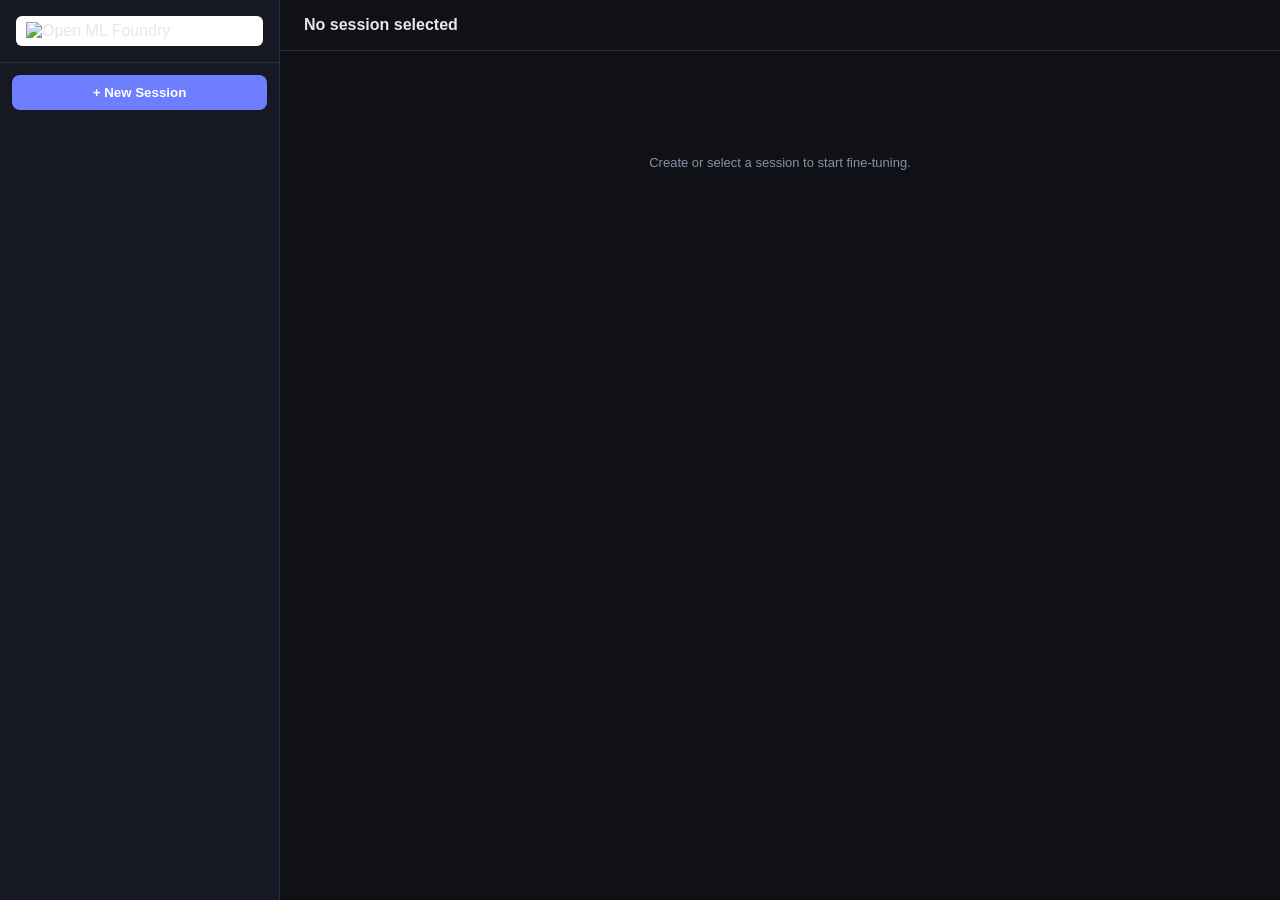
==== serving/static/sessions_chat.html @ d777f278 "init project open ml foundry" ====
<!DOCTYPE html>
<html lang="en">
<head>
<meta charset="UTF-8">
<title>Open ML Foundry — Sessions</title>
<link rel="icon" type="image/png" href="/favicon.ico">
<style>
  :root {
    --bg: #0f1117; --panel: #161923; --panel-2: #1e2230; --border: #2a2f40;
    --text: #e6e8ee; --muted: #8b90a3; --accent: #6d7fff; --user: #2a3a5c;
    --assistant: #1e2230; --system: #262b3d; --error: #5c2a2a; --success: #2a5c3a;
  }
  * { box-sizing: border-box; }
  body { margin: 0; font-family: -apple-system, BlinkMacSystemFont, "Segoe UI", sans-serif;
         background: var(--bg); color: var(--text); height: 100vh; display: flex; }

  /* Sidebar */
  #sidebar { width: 280px; background: var(--panel); border-right: 1px solid var(--border);
             display: flex; flex-direction: column; }
  #sidebar-logo { padding: 16px; margin: 0; border-bottom: 1px solid var(--border); }
  #sidebar-logo img { display: block; width: 100%; background: #fff; border-radius: 6px; padding: 6px 10px; }
  #new-session-btn { margin: 12px; padding: 10px; background: var(--accent); color: white;
                      border: none; border-radius: 8px; cursor: pointer; font-weight: 600; }
  #session-list { flex: 1; overflow-y: auto; padding: 0 8px; }
  .session-item { padding: 10px 12px; border-radius: 8px; margin-bottom: 4px; cursor: pointer;
                   font-size: 13px; }
  .session-item:hover { background: var(--panel-2); }
  .session-item.active { background: var(--panel-2); border: 1px solid var(--accent); }
  .session-item .name { font-weight: 600; }
  .session-item .meta { color: var(--muted); font-size: 11px; margin-top: 2px; }
  .status-badge { display: inline-block; padding: 1px 6px; border-radius: 4px; font-size: 10px;
                   text-transform: uppercase; }
  .status-idle { background: #333; } .status-training { background: #5c4a2a; }
  .status-completed { background: var(--success); } .status-error { background: var(--error); }

  /* Main */
  #main { flex: 1; display: flex; flex-direction: column; }
  #chat-header { padding: 16px 24px; border-bottom: 1px solid var(--border);
                 display: flex; justify-content: space-between; align-items: center; }
  #chat-header .title { font-weight: 600; }
  #chat-header .subtitle { color: var(--muted); font-size: 12px; }
  #transcript { flex: 1; overflow-y: auto; padding: 24px; display: flex; flex-direction: column; gap: 12px; }
  .bubble { max-width: 70%; padding: 12px 16px; border-radius: 12px; font-size: 13px; line-height: 1.5; }
  .bubble.user { align-self: flex-end; background: var(--user); }
  .bubble.assistant { align-self: flex-start; background: var(--assistant); border: 1px solid var(--border); }
  .bubble.system { align-self: center; background: var(--system); font-size: 11px; color: var(--muted); }
  .bubble .label { font-size: 10px; text-transform: uppercase; color: var(--muted); margin-bottom: 4px; }
  .bubble pre { white-space: pre-wrap; margin: 4px 0 0; font-family: monospace; font-size: 12px; }
  .bubble .warning { color: #e0a030; margin-top: 6px; font-size: 11px; }
  .empty-state { color: var(--muted); text-align: center; margin-top: 80px; font-size: 13px; }

  /* Input area */
  #input-area { border-top: 1px solid var(--border); padding: 16px 24px; }
  .tabs { display: flex; gap: 8px; margin-bottom: 10px; }
  .tab { padding: 6px 14px; border-radius: 6px; cursor: pointer; font-size: 12px; background: var(--panel-2); }
  .tab.active { background: var(--accent); color: white; }
  .form-row { display: flex; gap: 8px; margin-bottom: 8px; }
  input, textarea, select { background: var(--panel-2); border: 1px solid var(--border); color: var(--text);
         border-radius: 6px; padding: 8px 10px; font-size: 13px; }
  input[type=text], textarea { flex: 1; }
  textarea { resize: none; height: 40px; font-family: inherit; }
  button.primary { background: var(--accent); color: white; border: none; border-radius: 6px;
                    padding: 8px 18px; cursor: pointer; font-weight: 600; }
  button.primary:disabled { opacity: 0.5; cursor: not-allowed; }
  label.small { font-size: 11px; color: var(--muted); display: block; margin-bottom: 2px; }

  /* New session modal */
  #modal-overlay { position: fixed; inset: 0; background: rgba(0,0,0,0.6); display: none;
                    align-items: center; justify-content: center; z-index: 10; }
  #modal { background: var(--panel); border: 1px solid var(--border); border-radius: 12px;
           padding: 24px; width: 420px; }
  #modal h2 { margin-top: 0; font-size: 16px; }
  #modal .field { margin-bottom: 12px; }
  #modal .field label { display: block; font-size: 12px; color: var(--muted); margin-bottom: 4px; }
  #modal .field input, #modal .field select { width: 100%; }
  #modal .actions { display: flex; justify-content: flex-end; gap: 8px; margin-top: 16px; }
  button.secondary { background: transparent; border: 1px solid var(--border); color: var(--text);
                      border-radius: 6px; padding: 8px 18px; cursor: pointer; }
</style>
</head>
<body>

<div id="sidebar">
  <div id="sidebar-logo"><img src="/favicon.ico" alt="Open ML Foundry"></div>
  <button id="new-session-btn" onclick="openModal()">+ New Session</button>
  <div id="session-list"></div>
</div>

<div id="main">
  <div id="chat-header">
    <div>
      <div class="title" id="header-title">No session selected</div>
      <div class="subtitle" id="header-subtitle"></div>
    </div>
    <span class="status-badge" id="header-status"></span>
  </div>

  <div id="transcript">
    <div class="empty-state">Create or select a session to start fine-tuning.</div>
  </div>

  <div id="input-area" style="display:none">
    <div class="tabs">
      <div class="tab active" data-tab="test" onclick="switchTab('test')">💬 Test / Inference</div>
      <div class="tab" data-tab="train" onclick="switchTab('train')">🎓 Train</div>
      <div class="tab" data-tab="note" onclick="switchTab('note')">📝 Note</div>
    </div>

    <div id="tab-test">
      <div class="form-row">
        <textarea id="test-prompt" placeholder="Prompt (LLM) or image path (Vision)…"></textarea>
        <button class="primary" onclick="runInference()">Send</button>
      </div>
    </div>

    <div id="tab-train" style="display:none">
      <div class="form-row">
        <div>
          <label class="small">Dataset path</label>
          <input type="text" id="train-dataset" placeholder="/path/to/train.jsonl (LLM) or /path/to/class-folders (Vision)">
        </div>
        <div>
          <label class="small">Epochs</label>
          <input type="text" id="train-epochs" value="3" style="width:60px">
        </div>
        <div>
          <label class="small">Learning rate</label>
          <input type="text" id="train-lr" value="0.0001" style="width:90px">
        </div>
        <button class="primary" onclick="startTraining()">Start Training</button>
      </div>
    </div>

    <div id="tab-note" style="display:none">
      <div class="form-row">
        <textarea id="note-text" placeholder="Add a note to this session's history…"></textarea>
        <button class="primary" onclick="addNote()">Add</button>
      </div>
    </div>
  </div>
</div>

<div id="modal-overlay">
  <div id="modal">
    <h2>New Session</h2>
    <div class="field">
      <label>Session name</label>
      <input type="text" id="new-name" placeholder="e.g. Qwen3.8 support-bot fine-tune">
    </div>
    <div class="field">
      <label>Model type</label>
      <select id="new-model-type" onchange="refreshModelOptions()">
        <option value="llm">LLM</option>
        <option value="vision">Vision</option>
      </select>
    </div>
    <div class="field">
      <label>Model</label>
      <select id="new-model-name"></select>
    </div>
    <div class="field" id="format-field">
      <label>Model format</label>
      <select id="new-model-format">
        <option value="huggingface">HuggingFace Hub</option>
        <option value="gguf">GGUF (local file)</option>
      </select>
    </div>
    <div class="actions">
      <button class="secondary" onclick="closeModal()">Cancel</button>
      <button class="primary" onclick="createSession()">Create</button>
    </div>
  </div>
</div>

<script>
const API = "/api/v1";
let sessions = [];
let activeSessionId = null;
let modelsCatalog = { llm: [], vision: [] };
let pollTimer = null;

async function api(path, opts = {}) {
  const res = await fetch(API + path, {
    headers: { "Content-Type": "application/json" }, ...opts,
  });
  if (!res.ok) {
    const body = await res.json().catch(() => ({}));
    throw new Error(body.detail || res.statusText);
  }
  return res.json();
}

async function loadModelsCatalog() {
  modelsCatalog = await api("/models");
  refreshModelOptions();
}

function refreshModelOptions() {
  const type = document.getElementById("new-model-type").value;
  const sel = document.getElementById("new-model-name");
  sel.innerHTML = "";
  const list = type === "llm" ? modelsCatalog.llm : modelsCatalog.vision;
  for (const m of list) {
    const opt = document.createElement("option");
    opt.value = m.display_name;
    let label = m.display_name;
    if (m.verified === false) label += " (unverified repo id)";
    if (m.registered) label += " — registered, trains as built-in CNN";
    opt.textContent = label;
    sel.appendChild(opt);
  }
  document.getElementById("format-field").style.display = type === "llm" ? "block" : "none";
}

function openModal() { document.getElementById("modal-overlay").style.display = "flex"; }
function closeModal() { document.getElementById("modal-overlay").style.display = "none"; }

async function createSession() {
  const name = document.getElementById("new-name").value.trim();
  const model_type = document.getElementById("new-model-type").value;
  const model_name = document.getElementById("new-model-name").value;
  const model_format = document.getElementById("new-model-format").value;
  if (!name || !model_name) { alert("Name and model are required"); return; }

  const session = await api("/sessions", {
    method: "POST",
    body: JSON.stringify({ name, model_type, model_name, model_format }),
  });
  closeModal();
  await loadSessions();
  selectSession(session.id);
}

async function loadSessions() {
  sessions = await api("/sessions");
  renderSessionList();
}

function renderSessionList() {
  const el = document.getElementById("session-list");
  el.innerHTML = "";
  for (const s of sessions) {
    const div = document.createElement("div");
    div.className = "session-item" + (s.id === activeSessionId ? " active" : "");
    div.onclick = () => selectSession(s.id);
    div.innerHTML = `
      <div class="name">${escapeHtml(s.name)}</div>
      <div class="meta">${s.model_type} · ${escapeHtml(s.model_name)}
        <span class="status-badge status-${s.status}">${s.status}</span>
      </div>`;
    el.appendChild(div);
  }
}

async function selectSession(id) {
  activeSessionId = id;
  renderSessionList();
  document.getElementById("input-area").style.display = "block";
  await refreshTranscript();
  if (pollTimer) clearInterval(pollTimer);
  pollTimer = setInterval(refreshTranscript, 2000);
}

async function refreshTranscript() {
  if (!activeSessionId) return;
  const data = await api(`/sessions/${activeSessionId}`);
  document.getElementById("header-title").textContent = data.name;
  document.getElementById("header-subtitle").textContent = `${data.model_type} · ${data.model_name}`;
  const badge = document.getElementById("header-status");
  badge.textContent = data.status;
  badge.className = "status-badge status-" + data.status;

  const transcript = document.getElementById("transcript");
  transcript.innerHTML = "";
  if (data.history.length === 0) {
    transcript.innerHTML = '<div class="empty-state">No activity yet. Train or test the model below.</div>';
  }
  for (const ev of data.history) {
    transcript.appendChild(renderEvent(ev));
  }
  transcript.scrollTop = transcript.scrollHeight;

  // Stop polling once training has finished
  if (data.status !== "training" && pollTimer) {
    clearInterval(pollTimer);
    pollTimer = setInterval(refreshTranscript, 8000); // slow idle poll
  }
}

function renderEvent(ev) {
  const div = document.createElement("div");
  div.className = "bubble " + ev.role;
  const time = new Date(ev.timestamp + "Z").toLocaleTimeString();
  let body = "";

  switch (ev.event_type) {
    case "session_created":
      body = `Session created — ${escapeHtml(ev.data.model_name)}`; break;
    case "user_message":
      body = escapeHtml(ev.data.text); break;
    case "train_started":
      body = `Training started — epochs=${ev.data.epochs}, lr=${ev.data.learning_rate}, dataset=${escapeHtml(ev.data.dataset_path)}`; break;
    case "train_progress":
      body = `epoch ${ev.data.epoch ?? "?"} — loss: ${fmtNum(ev.data.loss ?? ev.data.final_train_loss)}`; break;
    case "train_completed":
      body = `✅ Training complete — loss: ${fmtNum(ev.data.final_loss)}, checkpoint: ${escapeHtml(ev.data.checkpoint_path || ev.data.adapter_path || "n/a")}`; break;
    case "train_failed":
      body = `❌ Training failed: ${escapeHtml(ev.data.error)}`; break;
    case "inference_request":
      body = escapeHtml(ev.data.prompt || ev.data.image_path || ""); break;
    case "inference_result":
      body = `<pre>${escapeHtml(ev.data.output || JSON.stringify(ev.data.predictions || ev.data, null, 2))}</pre>`;
      if (ev.data.latency_ms) body += `<div class="label">${ev.data.latency_ms}ms</div>`;
      if (ev.data.warning) body += `<div class="warning">⚠️ ${escapeHtml(ev.data.warning)}</div>`;
      break;
    default:
      body = `<pre>${escapeHtml(JSON.stringify(ev.data, null, 2))}</pre>`;
  }

  div.innerHTML = `<div class="label">${ev.role} · ${time}</div>${body}`;
  return div;
}

function fmtNum(n) { return (typeof n === "number") ? n.toFixed(4) : (n ?? "—"); }
function escapeHtml(s) {
  return String(s ?? "").replace(/[&<>"']/g, c => ({"&":"&amp;","<":"&lt;",">":"&gt;",'"':"&quot;","'":"&#39;"}[c]));
}

function switchTab(name) {
  for (const t of document.querySelectorAll(".tab")) t.classList.toggle("active", t.dataset.tab === name);
  document.getElementById("tab-test").style.display = name === "test" ? "block" : "none";
  document.getElementById("tab-train").style.display = name === "train" ? "block" : "none";
  document.getElementById("tab-note").style.display = name === "note" ? "block" : "none";
}

async function runInference() {
  const text = document.getElementById("test-prompt").value.trim();
  if (!text || !activeSessionId) return;
  const session = sessions.find(s => s.id === activeSessionId);
  const body = session.model_type === "llm" ? { prompt: text } : { image_path: text };
  document.getElementById("test-prompt").value = "";
  try {
    await api(`/sessions/${activeSessionId}/inference`, { method: "POST", body: JSON.stringify(body) });
  } catch (e) { alert("Inference failed: " + e.message); }
  await refreshTranscript();
}

async function startTraining() {
  const dataset_path = document.getElementById("train-dataset").value.trim();
  const epochs = parseInt(document.getElementById("train-epochs").value, 10) || 3;
  const learning_rate = parseFloat(document.getElementById("train-lr").value) || 1e-4;
  if (!dataset_path || !activeSessionId) return;
  try {
    await api(`/sessions/${activeSessionId}/train`, {
      method: "POST",
      body: JSON.stringify({ dataset_path, epochs, learning_rate }),
    });
  } catch (e) { alert("Failed to start training: " + e.message); }
  await refreshTranscript();
  if (pollTimer) clearInterval(pollTimer);
  pollTimer = setInterval(refreshTranscript, 2000);
}

async function addNote() {
  const text = document.getElementById("note-text").value.trim();
  if (!text || !activeSessionId) return;
  document.getElementById("note-text").value = "";
  await api(`/sessions/${activeSessionId}/note`, { method: "POST", body: JSON.stringify({ text }) });
  await refreshTranscript();
}

loadModelsCatalog();
loadSessions();
</script>
</body>
</html>
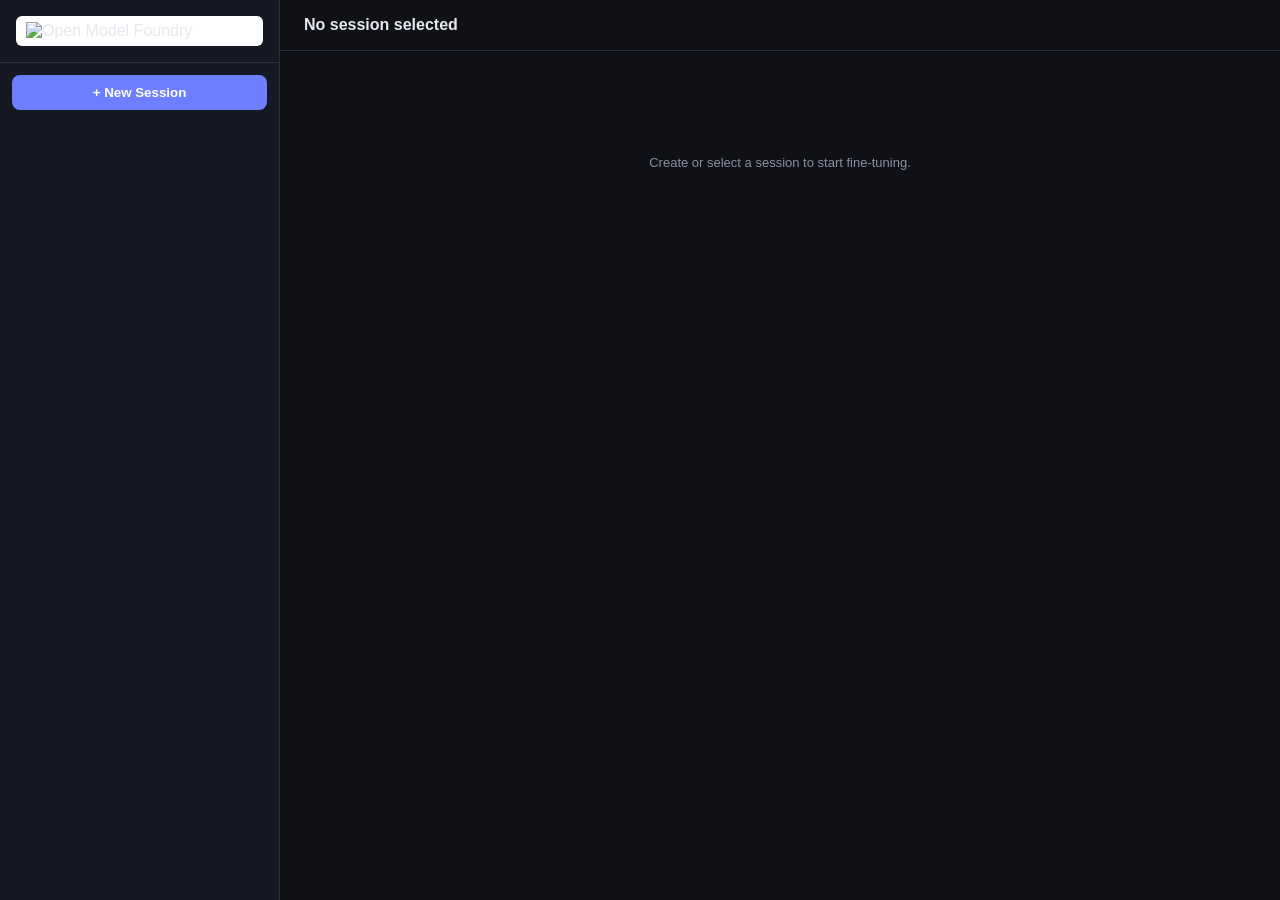
==== commit e54e0258: "rebrand: Open ML Foundry -> Open Model Foundry" ====
--- a/serving/static/sessions_chat.html
+++ b/serving/static/sessions_chat.html
@@ -2,7 +2,7 @@
 <html lang="en">
 <head>
 <meta charset="UTF-8">
-<title>Open ML Foundry — Sessions</title>
+<title>Open Model Foundry — Sessions</title>
 <link rel="icon" type="image/png" href="/favicon.ico">
 <style>
   :root {
@@ -81,7 +81,7 @@
 <body>
 
 <div id="sidebar">
-  <div id="sidebar-logo"><img src="/favicon.ico" alt="Open ML Foundry"></div>
+  <div id="sidebar-logo"><img src="/favicon.ico" alt="Open Model Foundry"></div>
   <button id="new-session-btn" onclick="openModal()">+ New Session</button>
   <div id="session-list"></div>
 </div>
